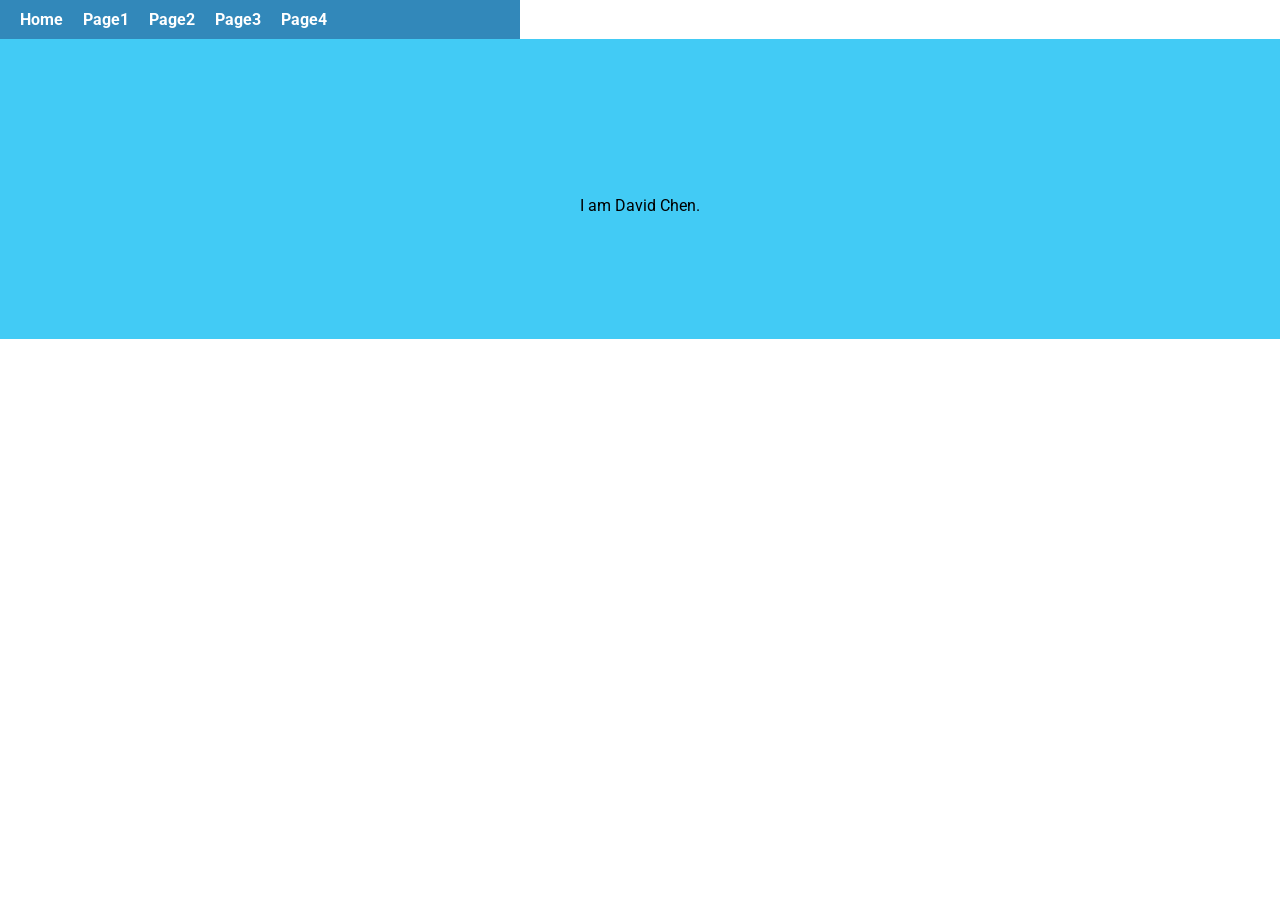
==== Class2/index.html @ 2a83256c "Class2" ====
<!DOCTYPE html>
<html lang="en">
<head>
    <meta charset="UTF-8">
    <meta name="viewport" content="width=device-width, initial-scale=1.0">
    <meta http-equiv="X-UA-Compatible" content="ie=edge">
    <title>Index</title>
    <link rel="stylesheet" type="text/css" href="index.css">
    <link rel="stylesheet" type="text/css" href="nav.css">
    <link href="https://fonts.googleapis.com/css?family=Roboto:400,700&display=swap" rel="stylesheet">
    <script src="index.js"></script>
</head>
<body>
    <div id="nav">
        <a href="#">Home</a><a
         href="#">Page1</a><a 
         href="#">Page2</a><a 
         href="#">Page3</a><a 
         href="#">Page4</a>
    </div>
    <!-- <div id="sidebar">
        
    </div> -->
    
    <div id="name">
        <p>I am David Chen. </p>
    </div>


    <div id="main">
        <!-- <p class="yellow">This is a parahraph</p>
        <p id="pa">This is another parahraph</p>>
        <a href="http://goolge.com">google.com</a>
        <a href="welcome.html">welcome</a>
        <img src = ""> -->
    </div>
    <div id="footer">

    </div>
</body>
</html>
---- Class2/index.css ----
body {
    font-family: 'Roboto', serif;
    margin: 0px;
}

#name {
    position: relative;
    background: #42cbf5;
    height: 300px;
}

#name p{
    position: absolute;
    top: 50%;
    left: 50%;
    /* -ms-transform: translate(-50%, -50%); */
    transform: translate(-50%, -50%);
}







/* 
#main {
    font-size: 20px;
} */


/* .yellow {
    color: yellow;
}

#pa {
    color: green;
} */

/* div {
    border: 1px solid green;
    height: 100%;
    min-height: 10px;
    padding: 10px;
    margin: 10px;
} */
---- Class2/nav.css ----
#nav a {
    text-decoration: none;
    padding: 10px;
    color: white;
    font-weight: bold;
}

#nav{
    background-color: #3288ba;
    padding: 10px;
    max-width: 500px;
    width: 100%;
}
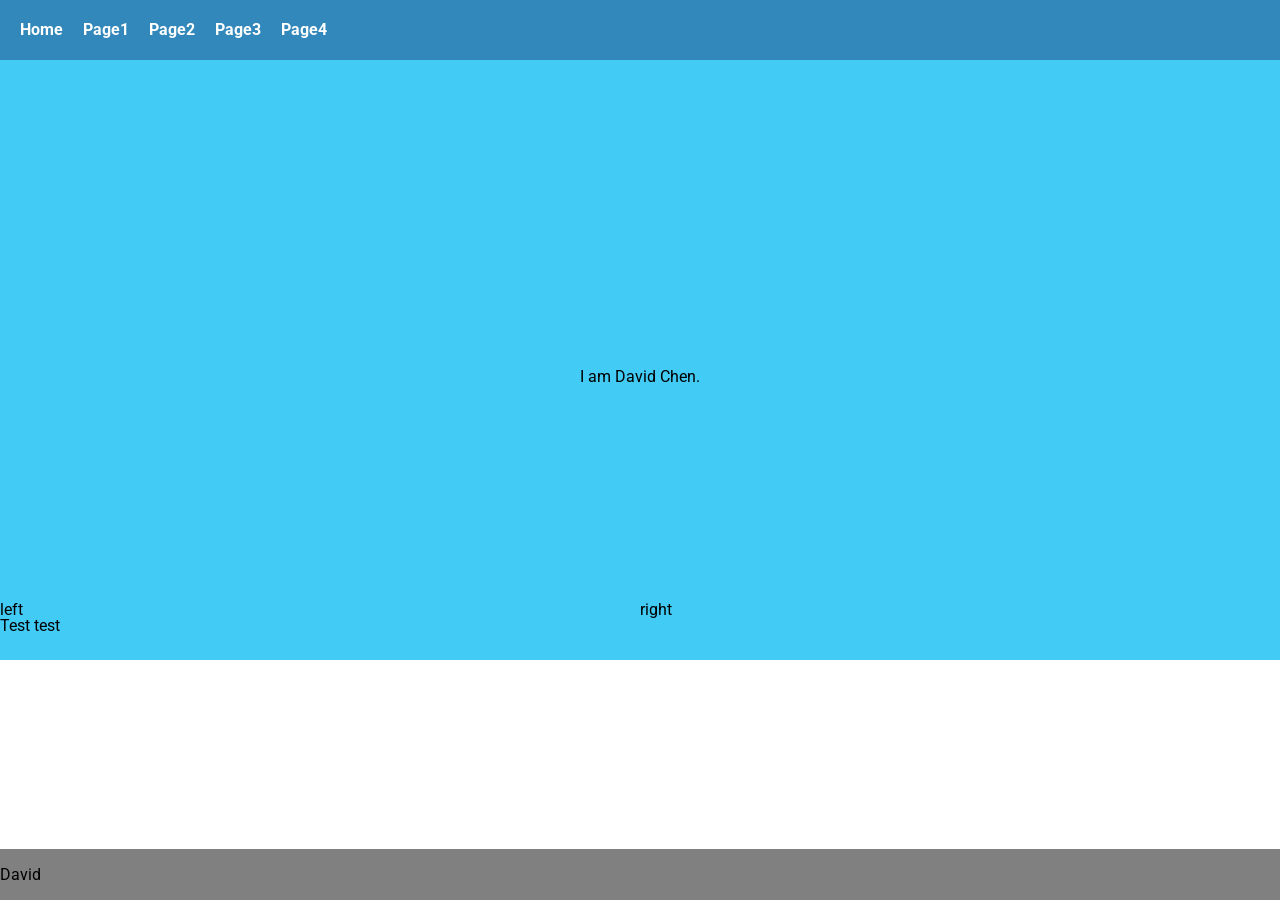
==== commit 9aa787d4: "overlay, name position and main position" ====
--- a/Class2/index.html
+++ b/Class2/index.html
@@ -18,24 +18,28 @@
          href="#">Page3</a><a 
          href="#">Page4</a>
     </div>
-    <!-- <div id="sidebar">
-        
-    </div> -->
     
     <div id="name">
         <p>I am David Chen. </p>
     </div>
 
+    <div id="main">
 
-    <div id="main">
-        <!-- <p class="yellow">This is a parahraph</p>
-        <p id="pa">This is another parahraph</p>>
-        <a href="http://goolge.com">google.com</a>
-        <a href="welcome.html">welcome</a>
-        <img src = ""> -->
+        <div id="left">
+            <span>left</span>
+        </div>
+
+        <div id="right">
+            <span>right</span>
+        </div>
+
+        
     </div>
-    <div id="footer">
-
-    </div>
+    <p>Test test</p>
+    <footer>
+        <p>
+            David 
+        </p>
+    </footer>
 </body>
 </html>
--- a/Class2/index.css
+++ b/Class2/index.css
@@ -1,3 +1,6 @@
+body, html {
+    height: 100%;
+}
 body {
     font-family: 'Roboto', serif;
     margin: 0px;
@@ -6,7 +9,9 @@
 #name {
     position: relative;
     background: #42cbf5;
-    height: 300px;
+    top: 60px;
+    height: 600px;
+    z-index: -1;
 }
 
 #name p{
@@ -17,10 +22,31 @@
     transform: translate(-50%, -50%);
 }
 
+footer {
+    position: absolute;
+    bottom: 0%;
+    background: grey;
+    color: black;
+    width: 100%;
 
+}
 
+#main {
+    position: relative;
+    background: green;
+}
 
+#left {
+    position: absolute;
+    left: 0;
+    width: 50%;
+}
 
+#right {
+    position: absolute;
+    right: 0;
+    width: 50%;
+}
 
 
 /* 
--- a/Class2/nav.css
+++ b/Class2/nav.css
@@ -1,3 +1,14 @@
+#nav {
+    position: fixed;
+    top: 0;
+    z-index: 1;
+    padding: 10px;
+    width: 100%;
+    background-color: #3288ba;
+    height: 40px;
+    line-height: 40px;
+} 
+
 #nav a {
     text-decoration: none;
     padding: 10px;
@@ -5,9 +16,5 @@
     font-weight: bold;
 }
 
-#nav{
-    background-color: #3288ba;
-    padding: 10px;
-    max-width: 500px;
-    width: 100%;
-} 
+
+
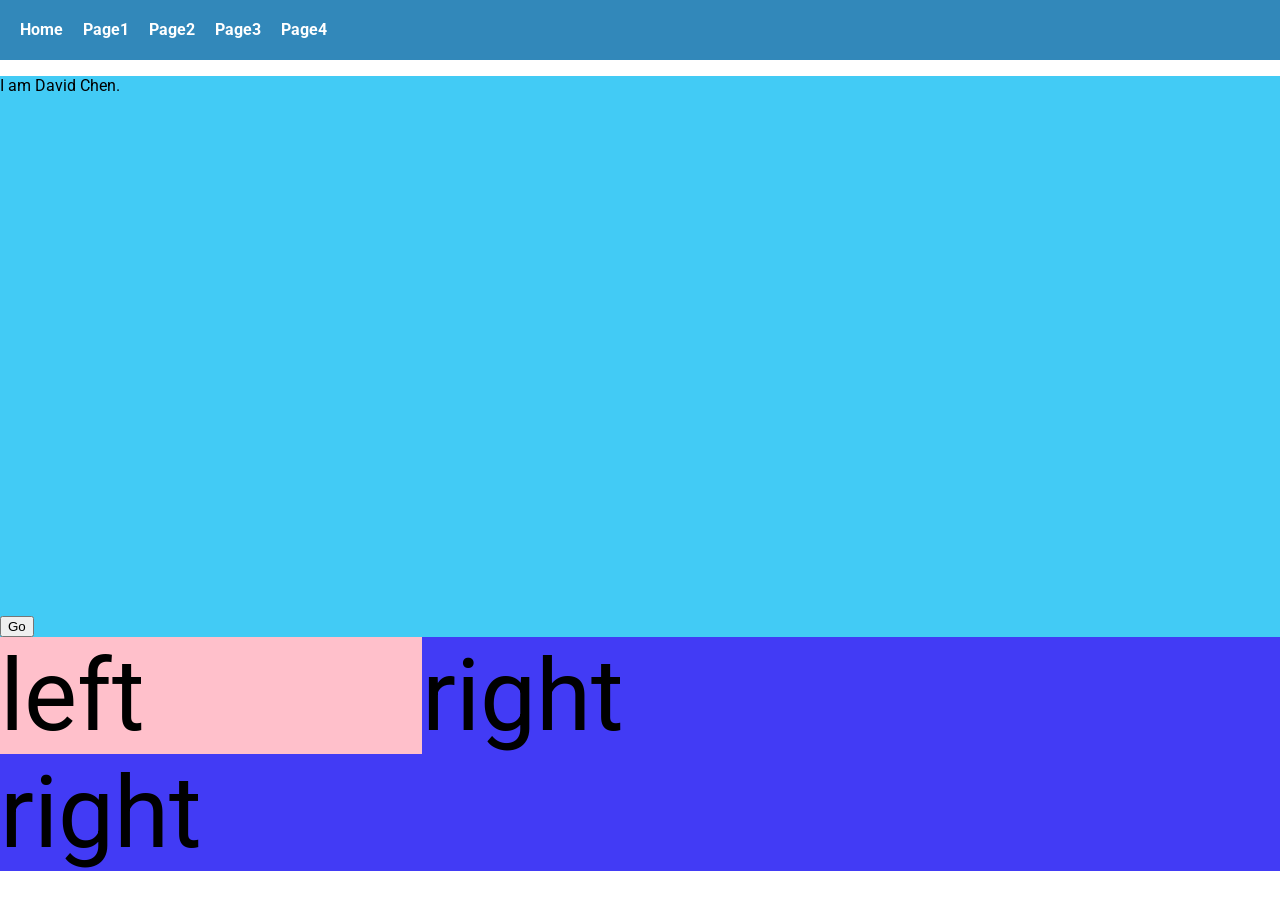
==== commit 6f14dedf: "update js" ====
--- a/Class2/index.html
+++ b/Class2/index.html
@@ -1,45 +1,42 @@
 <!DOCTYPE html>
 <html lang="en">
-<head>
-    <meta charset="UTF-8">
-    <meta name="viewport" content="width=device-width, initial-scale=1.0">
-    <meta http-equiv="X-UA-Compatible" content="ie=edge">
-    <title>Index</title>
-    <link rel="stylesheet" type="text/css" href="index.css">
-    <link rel="stylesheet" type="text/css" href="nav.css">
-    <link href="https://fonts.googleapis.com/css?family=Roboto:400,700&display=swap" rel="stylesheet">
-    <script src="index.js"></script>
-</head>
-<body>
-    <div id="nav">
-        <a href="#">Home</a><a
-         href="#">Page1</a><a 
-         href="#">Page2</a><a 
-         href="#">Page3</a><a 
-         href="#">Page4</a>
-    </div>
-    
-    <div id="name">
-        <p>I am David Chen. </p>
-    </div>
-
-    <div id="main">
-
-        <div id="left">
-            <span>left</span>
+    <head>
+        <meta charset="UTF-8" />
+        <meta name="viewport" content="width=device-width, initial-scale=1.0" />
+        <meta http-equiv="X-UA-Compatible" content="ie=edge" />
+        <title>Index</title>
+        <link rel="stylesheet" type="text/css" href="index.css" />
+        <link rel="stylesheet" type="text/css" href="nav.css" />
+        <link href="https://fonts.googleapis.com/css?family=Roboto:400,700&display=swap" rel="stylesheet" />
+    </head>
+    <body>
+        <div id="nav">
+            <a href="#">Home</a><a href="#">Page1</a><a href="#">Page2</a><a href="#">Page3</a><a href="#">Page4</a>
         </div>
 
-        <div id="right">
-            <span>right</span>
+        <div id="board">
+            <p id="board-content">I am David Chen.</p>
         </div>
 
-        
-    </div>
-    <p>Test test</p>
-    <footer>
-        <p>
-            David 
-        </p>
-    </footer>
-</body>
+        <button id="go-btn">Go</button>
+
+        <div id="main">
+            <div id="left">
+                <span>left</span>
+            </div>
+            <div id="right">
+                <span>right</span>
+            </div>
+            <div id="right">
+                <span>right</span>
+            </div>
+        </div>
+
+        <!-- <footer>
+            <p>David</p>
+        </footer> -->
+
+        <script src="https://ajax.googleapis.com/ajax/libs/jquery/3.4.1/jquery.min.js"></script>
+        <script src="index.js"></script>
+    </body>
 </html>
--- a/Class2/index.css
+++ b/Class2/index.css
@@ -1,12 +1,14 @@
-body, html {
+body,
+html {
     height: 100%;
+    min-height: 100%;
 }
 body {
     font-family: 'Roboto', serif;
     margin: 0px;
 }
 
-#name {
+#board {
     position: relative;
     background: #42cbf5;
     top: 60px;
@@ -14,59 +16,52 @@
     z-index: -1;
 }
 
-#name p{
+#board board-content {
     position: absolute;
     top: 50%;
     left: 50%;
-    /* -ms-transform: translate(-50%, -50%); */
     transform: translate(-50%, -50%);
+
+    font-size: 120px;
+    line-height: 120px;
+    font-weight: bold;
+    color: white;
+}
+
+#main {
+    display: flex;
+    flex-wrap: wrap;
+    /* height: 300px; */
+    /* flex-direction: column; */
+    background: #423bf5;
+    /* justify-content: space-around; */
+    align-items: center;
+}
+
+#left,
+#right {
+    width: 50%;
+    height: 100%;
+    font-size: 100px;
+}
+
+#left {
+    flex-basis: 33%;
+    background: pink;
+}
+
+#left:hover {
+    background: gold;
+}
+
+#right {
+    flex-basis: 66%;
 }
 
 footer {
     position: absolute;
-    bottom: 0%;
+    bottom: 0;
     background: grey;
     color: black;
     width: 100%;
-
 }
-
-#main {
-    position: relative;
-    background: green;
-}
-
-#left {
-    position: absolute;
-    left: 0;
-    width: 50%;
-}
-
-#right {
-    position: absolute;
-    right: 0;
-    width: 50%;
-}
-
-
-/* 
-#main {
-    font-size: 20px;
-} */
-
-
-/* .yellow {
-    color: yellow;
-}
-
-#pa {
-    color: green;
-} */
-
-/* div {
-    border: 1px solid green;
-    height: 100%;
-    min-height: 10px;
-    padding: 10px;
-    margin: 10px;
-} */
--- a/Class2/nav.css
+++ b/Class2/nav.css
@@ -1,5 +1,5 @@
 #nav {
-    position: fixed;
+    position: absolute;
     top: 0;
     z-index: 1;
     padding: 10px;
@@ -7,7 +7,7 @@
     background-color: #3288ba;
     height: 40px;
     line-height: 40px;
-} 
+}
 
 #nav a {
     text-decoration: none;
@@ -15,6 +15,3 @@
     color: white;
     font-weight: bold;
 }
-
-
-
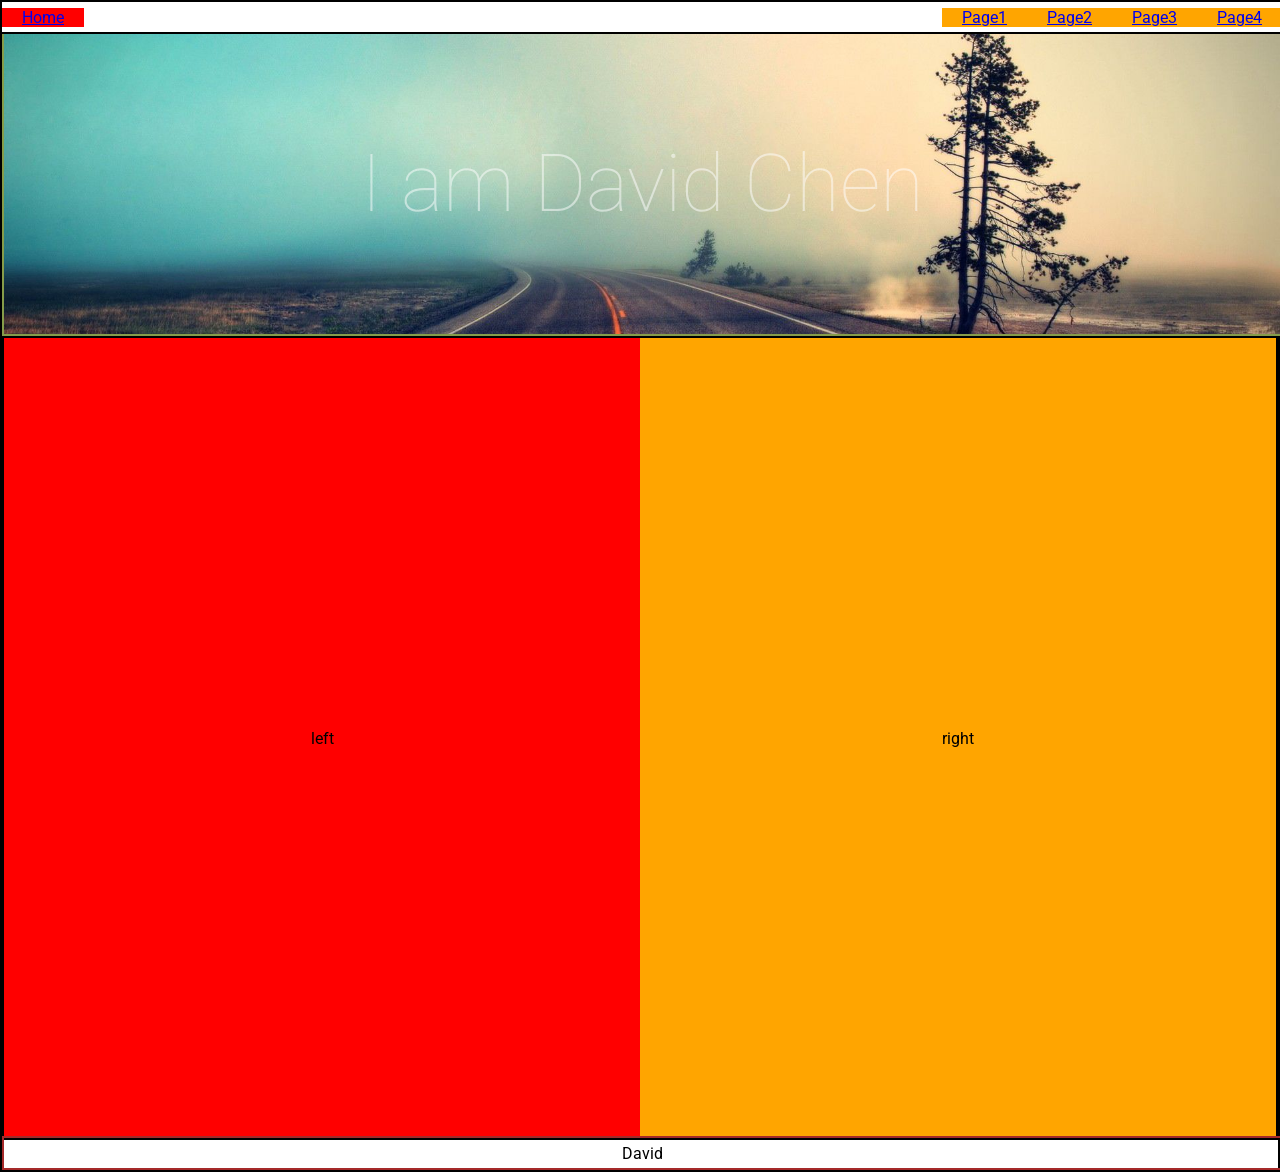
==== commit 0844d62f: "Webpage" ====
--- a/Class2/index.html
+++ b/Class2/index.html
@@ -11,30 +11,33 @@
     </head>
     <body>
         <div id="nav">
-            <a href="#">Home</a><a href="#">Page1</a><a href="#">Page2</a><a href="#">Page3</a><a href="#">Page4</a>
+            <div class ="left">
+                <a calss="home" href="#">Home</a>
+            </div>
+            <div class="right">
+                <a href="#">Page1</a><a href="#">Page2</a><a href="#">Page3</a><a href="#">Page4</a>
+            </div>
         </div>
 
         <div id="board">
-            <p id="board-content">I am David Chen.</p>
+            <p id="board-content">I am David Chen</p>
         </div>
 
-        <button id="go-btn">Go</button>
+        <!-- <button id="go-btn">Go</button> -->
 
         <div id="main">
-            <div id="left">
-                <span>left</span>
+            <div class="left">
+                <p>left</p>
             </div>
-            <div id="right">
-                <span>right</span>
+            <div class="right">
+                <p>right</p>
             </div>
-            <div id="right">
-                <span>right</span>
-            </div>
+
         </div>
 
-        <!-- <footer>
+        <footer>
             <p>David</p>
-        </footer> -->
+        </footer>
 
         <script src="https://ajax.googleapis.com/ajax/libs/jquery/3.4.1/jquery.min.js"></script>
         <script src="index.js"></script>
--- a/Class2/index.css
+++ b/Class2/index.css
@@ -1,67 +1,92 @@
-body,
-html {
+body{
+    min-height: 100%;
     height: 100%;
-    min-height: 100%;
 }
+
 body {
     font-family: 'Roboto', serif;
     margin: 0px;
+    border: #000000 2px solid;
+    position: relative;
 }
 
-#board {
-    position: relative;
-    background: #42cbf5;
-    top: 60px;
-    height: 600px;
-    z-index: -1;
-}
-
-#board board-content {
-    position: absolute;
-    top: 50%;
-    left: 50%;
-    transform: translate(-50%, -50%);
-
-    font-size: 120px;
-    line-height: 120px;
-    font-weight: bold;
-    color: white;
-}
-
-#main {
+/* Navigation */
+#nav{
+    background: white;
+    border: black 2px solid;
+    position: fixed;
+    top: 0;
+    left: 0;
+    right: 0;
+    width: 100%;
     display: flex;
-    flex-wrap: wrap;
-    /* height: 300px; */
-    /* flex-direction: column; */
-    background: #423bf5;
-    /* justify-content: space-around; */
+    justify-content: space-between;
+    height: 30px;
     align-items: center;
 }
 
-#left,
-#right {
-    width: 50%;
-    height: 100%;
-    font-size: 100px;
+/* spacing of nav */
+#nav a{
+    margin: 0 20px;
 }
 
-#left {
-    flex-basis: 33%;
-    background: pink;
+/* Class left right */
+
+.left{
+    background: red;
 }
 
-#left:hover {
-    background: gold;
+.right{
+    background: orange;
 }
 
-#right {
-    flex-basis: 66%;
+
+/* Content*/
+#board{
+    border: rgb(134, 156, 73) 2px solid;
+    margin-top: 30px;
+    background: url(Road.jpg) no-repeat 70% center;
+    background-size: cover;
+    height: 300px;
+    width: 100%;
+    display: flex;
+    align-items: center;
+    justify-content: center;
+    color: rgba(255, 255, 255, 0.5);
+    font-weight: 100;
+    font-size: 80px;
 }
 
-footer {
+
+
+#main{
+    background: white;
+    border: black 2px solid;
+    display: flex;
+    height: 800px;
+    margin-bottom: 30px;
+}
+
+#main .right,
+#main .left{
+    flex-basis: 50%;
+    display: flex;
+    align-items: center;
+    justify-content: center;
+}
+
+
+
+
+/* Footer */
+
+footer{
+    border: brown 2px solid;
     position: absolute;
     bottom: 0;
-    background: grey;
-    color: black;
     width: 100%;
-}
+    height: 30px;
+    display: flex;
+    align-items: center;
+    justify-content: center;
+}
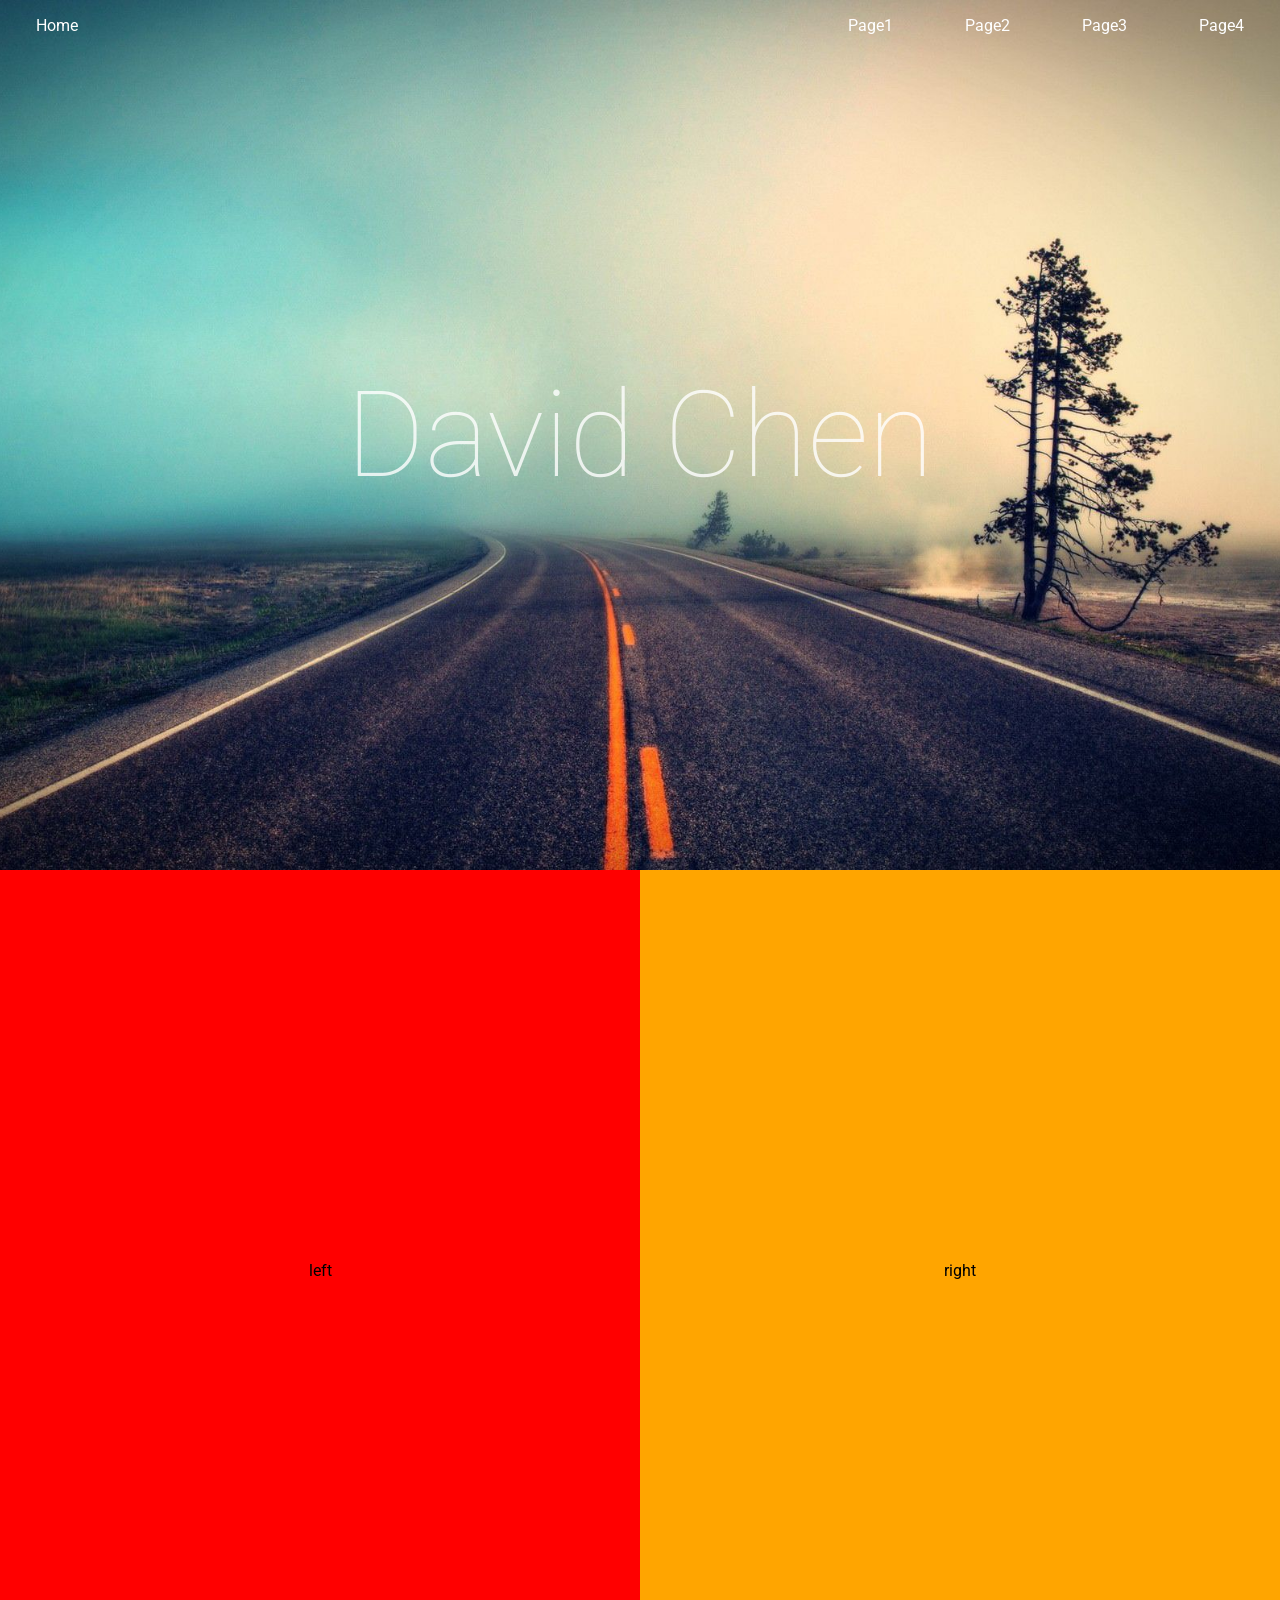
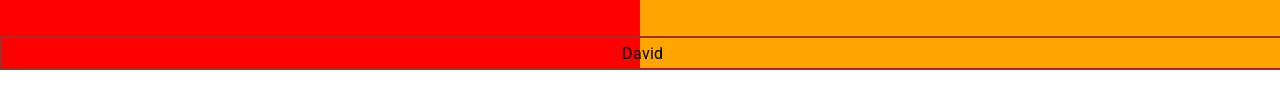
==== commit 04a62bed: "update style" ====
--- a/Class2/index.html
+++ b/Class2/index.html
@@ -11,7 +11,7 @@
     </head>
     <body>
         <div id="nav">
-            <div class ="left">
+            <div class="left">
                 <a calss="home" href="#">Home</a>
             </div>
             <div class="right">
@@ -20,7 +20,7 @@
         </div>
 
         <div id="board">
-            <p id="board-content">I am David Chen</p>
+            <p id="board-content">David Chen</p>
         </div>
 
         <!-- <button id="go-btn">Go</button> -->
@@ -32,7 +32,6 @@
             <div class="right">
                 <p>right</p>
             </div>
-
         </div>
 
         <footer>
--- a/Class2/index.css
+++ b/Class2/index.css
@@ -1,4 +1,4 @@
-body{
+body {
     min-height: 100%;
     height: 100%;
 }
@@ -6,14 +6,11 @@
 body {
     font-family: 'Roboto', serif;
     margin: 0px;
-    border: #000000 2px solid;
     position: relative;
 }
 
 /* Navigation */
-#nav{
-    background: white;
-    border: black 2px solid;
+#nav {
     position: fixed;
     top: 0;
     left: 0;
@@ -21,66 +18,67 @@
     width: 100%;
     display: flex;
     justify-content: space-between;
-    height: 30px;
+    height: 50px;
     align-items: center;
 }
 
 /* spacing of nav */
-#nav a{
+#nav a {
+    text-decoration: none;
+    color: white;
     margin: 0 20px;
+    padding: 16px;
+    font-size: 16px;
 }
 
 /* Class left right */
 
-.left{
+#main .left {
     background: red;
 }
 
-.right{
+#main .right {
     background: orange;
 }
 
-
 /* Content*/
-#board{
-    border: rgb(134, 156, 73) 2px solid;
-    margin-top: 30px;
-    background: url(Road.jpg) no-repeat 70% center;
+#board {
+    background: url(Road.jpg) no-repeat center;
     background-size: cover;
-    height: 300px;
+    height: calc(100vh - 30px);
     width: 100%;
     display: flex;
     align-items: center;
     justify-content: center;
-    color: rgba(255, 255, 255, 0.5);
+    color: rgba(255, 255, 255, 0.8);
     font-weight: 100;
-    font-size: 80px;
+    font-size: 120px;
 }
 
+@media screen and (max-width: 780px) {
+    #board {
+        font-size: 80px;
+    }
+}
 
-
-#main{
+#main {
     background: white;
-    border: black 2px solid;
     display: flex;
     height: 800px;
     margin-bottom: 30px;
 }
 
 #main .right,
-#main .left{
+#main .left {
     flex-basis: 50%;
     display: flex;
     align-items: center;
     justify-content: center;
 }
 
-
-
-
 /* Footer */
 
-footer{
+footer {
     border: brown 2px solid;
     position: absolute;
     bottom: 0;
@@ -89,4 +87,4 @@
     display: flex;
     align-items: center;
     justify-content: center;
-}+}
